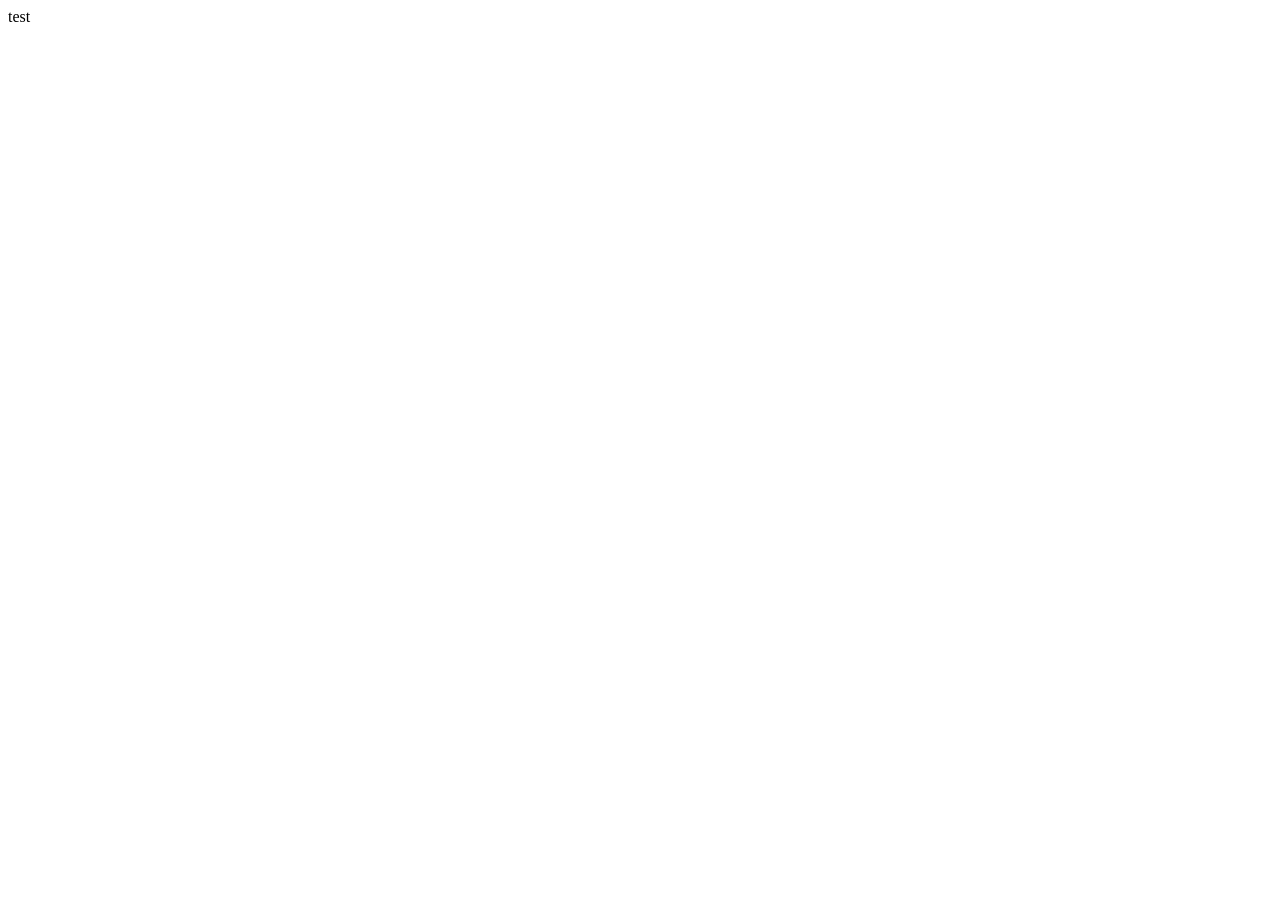
==== Project-manager/project-manager-front/index.html @ 27233b9b "Project-manager - 03.10 v.1" ====
<!DOCTYPE html>
<html lang="en">
<head>
    <meta charset="UTF-8">
    <meta name="viewport" content="width=device-width, initial-scale=1.0">
    <title>Document</title>
</head>
<body>
    <div id="result">
        test
    </div>
    
    <script src="script/script.js"></script>
</body>
</html>
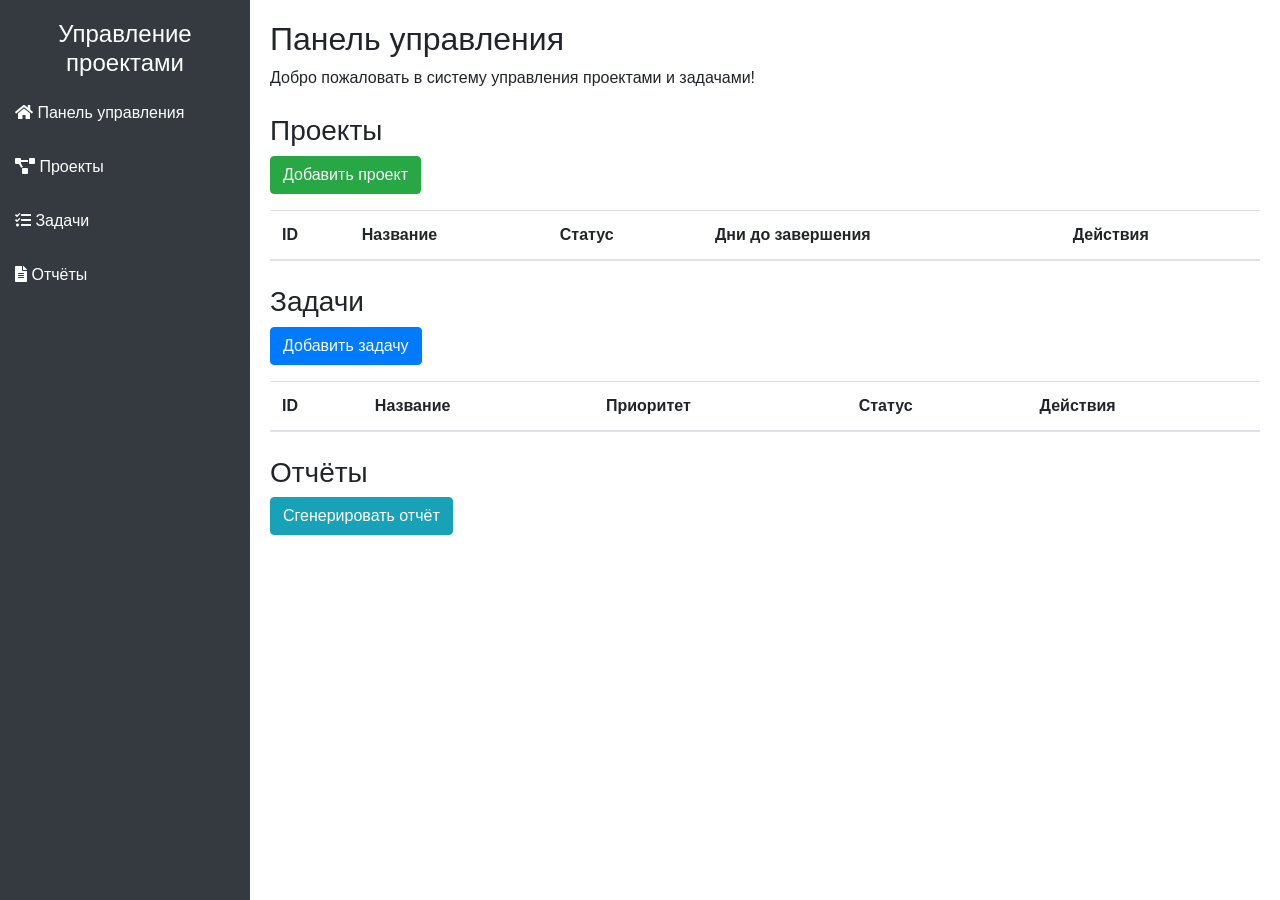
==== commit 0b0fb0b6: "13.10 v.1" ====
--- a/Project-manager/project-manager-front/index.html
+++ b/Project-manager/project-manager-front/index.html
@@ -1,15 +1,155 @@
 <!DOCTYPE html>
-<html lang="en">
+<html lang="ru">
+
 <head>
     <meta charset="UTF-8">
     <meta name="viewport" content="width=device-width, initial-scale=1.0">
-    <title>Document</title>
+    <title>Система управления проектами</title>
+    <link rel="stylesheet" href="style/style.css">
+    <link href="https://stackpath.bootstrapcdn.com/bootstrap/4.5.2/css/bootstrap.min.css" rel="stylesheet">
+    <link href="https://cdnjs.cloudflare.com/ajax/libs/font-awesome/5.15.1/css/all.min.css" rel="stylesheet">
 </head>
+
 <body>
-    <div id="result">
-        test
+
+    <div class="sidebar">
+        <h4 class="text-center">Управление проектами</h4>
+        <a href="#dashboard"><i class="fas fa-home"></i> Панель управления</a>
+        <a href="#projects"><i class="fas fa-project-diagram"></i> Проекты</a>
+        <a href="#tasks"><i class="fas fa-tasks"></i> Задачи</a>
+        <a href="#reports"><i class="fas fa-file-alt"></i> Отчёты</a>
     </div>
-    
+
+    <div class="content">
+        <div id="dashboard">
+            <h2>Панель управления</h2>
+            <p>Добро пожаловать в систему управления проектами и задачами!</p>
+        </div>
+
+        <div id="projects" class="mt-4">
+            <h3>Проекты</h3>
+            <button class="btn btn-success" data-toggle="modal" data-target="#addProjectModal">Добавить проект</button>
+            <table class="table table-striped mt-3">
+                <thead>
+                    <tr>
+                        <th>ID</th>
+                        <th>Название</th>
+                        <th>Статус</th>
+                        <th>Дни до завершения</th>
+                        <th>Действия</th>
+                    </tr>
+                </thead>
+                <tbody id="project-list">
+                    <!-- Динамическое заполнение данных -->
+                </tbody>
+            </table>
+        </div>
+
+        <div id="tasks" class="mt-4">
+            <h3>Задачи</h3>
+            <button class="btn btn-primary" data-toggle="modal" data-target="#addTaskModal">Добавить задачу</button>
+            <table class="table table-striped mt-3">
+                <thead>
+                    <tr>
+                        <th>ID</th>
+                        <th>Название</th>
+                        <th>Приоритет</th>
+                        <th>Статус</th>
+                        <th>Действия</th>
+                    </tr>
+                </thead>
+                <tbody id="task-list">
+                    <!-- Динамическое заполнение данных -->
+                </tbody>
+            </table>
+        </div>
+
+        <div id="reports" class="mt-4">
+            <h3>Отчёты</h3>
+            <button class="btn btn-info">Сгенерировать отчёт</button>
+            <!-- Таблица отчётов -->
+        </div>
+    </div>
+
+    <div class="modal fade" id="addProjectModal" tabindex="-1" role="dialog" aria-labelledby="addProjectModalLabel"
+        aria-hidden="true">
+        <div class="modal-dialog" role="document">
+            <div class="modal-content">
+                <div class="modal-header">
+                    <h5 class="modal-title" id="addProjectModalLabel">Добавить проект</h5>
+                    <button type="button" class="close" data-dismiss="modal" aria-label="Close">
+                        <span aria-hidden="true">&times;</span>
+                    </button>
+                </div>
+                <div class="modal-body">
+                    <form id="projectForm">
+                        <div class="form-group">
+                            <label for="projectName">Название проекта</label>
+                            <input type="text" class="form-control" id="projectName"
+                                placeholder="Введите название проекта">
+                        </div>
+                        <div class="form-group">
+                            <label for="projectDescription">Описание</label>
+                            <textarea class="form-control" id="projectDescription" rows="3"></textarea>
+                        </div>
+                        <div class="form-group">
+                            <label for="projectStart">Дата начала</label>
+                            <input type="date" class="form-control" id="projectStart">
+                        </div>
+                        <div class="form-group">
+                            <label for="projectEnd">Дата окончания</label>
+                            <input type="date" class="form-control" id="projectEnd">
+                        </div>
+                        <button type="submit" class="btn btn-success">Добавить проект</button>
+                    </form>
+                </div>
+            </div>
+        </div>
+    </div>
+
+    <div class="modal fade" id="addTaskModal" tabindex="-1" role="dialog" aria-labelledby="addTaskModalLabel"
+        aria-hidden="true">
+        <div class="modal-dialog" role="document">
+            <div class="modal-content">
+                <div class="modal-header">
+                    <h5 class="modal-title" id="addTaskModalLabel">Добавить задачу</h5>
+                    <button type="button" class="close" data-dismiss="modal" aria-label="Close">
+                        <span aria-hidden="true">&times;</span>
+                    </button>
+                </div>
+                <div class="modal-body">
+                    <form id="taskForm">
+                        <div class="form-group">
+                            <label for="taskName">Название задачи</label>
+                            <input type="text" class="form-control" id="taskName" placeholder="Введите название задачи">
+                        </div>
+                        <div class="form-group">
+                            <label for="taskPriority">Приоритет</label>
+                            <select class="form-control" id="taskPriority">
+                                <option value="low">Низкий</option>
+                                <option value="medium">Средний</option>
+                                <option value="high">Высокий</option>
+                            </select>
+                        </div>
+                        <div class="form-group">
+                            <label for="taskStart">Дата начала</label>
+                            <input type="date" class="form-control" id="taskStart">
+                        </div>
+                        <div class="form-group">
+                            <label for="taskEnd">Дата окончания</label>
+                            <input type="date" class="form-control" id="taskEnd">
+                        </div>
+                        <button type="submit" class="btn btn-primary">Добавить задачу</button>
+                    </form>
+                </div>
+            </div>
+        </div>
+    </div>
+
+    <script src="https://code.jquery.com/jquery-3.5.1.min.js"></script>
+    <script src="https://cdn.jsdelivr.net/npm/bootstrap@4.5.2/dist/js/bootstrap.bundle.min.js"></script>
     <script src="script/script.js"></script>
+
 </body>
+
 </html>
--- a/Project-manager/project-manager-front/style/style.css
+++ b/Project-manager/project-manager-front/style/style.css
@@ -0,0 +1,54 @@
+body {
+    font-family: Arial, sans-serif;
+}
+
+.sidebar {
+    height: 100vh;
+    position: fixed;
+    top: 0;
+    left: 0;
+    width: 250px;
+    background-color: #343a40;
+    color: white;
+    padding-top: 20px;
+}
+
+.sidebar a {
+    color: white;
+    padding: 15px;
+    display: block;
+    text-decoration: none;
+}
+
+.sidebar a:hover {
+    background-color: #495057;
+}
+
+.content {
+    margin-left: 250px;
+    padding: 20px;
+}
+
+.priority-low {
+    color: green;
+}
+
+.priority-medium {
+    color: yellow;
+}
+
+.priority-high {
+    color: red;
+}
+
+@media (max-width: 768px) {
+    .sidebar {
+        width: 100%;
+        height: auto;
+        position: relative;
+    }
+
+    .content {
+        margin-left: 0;
+    }
+}
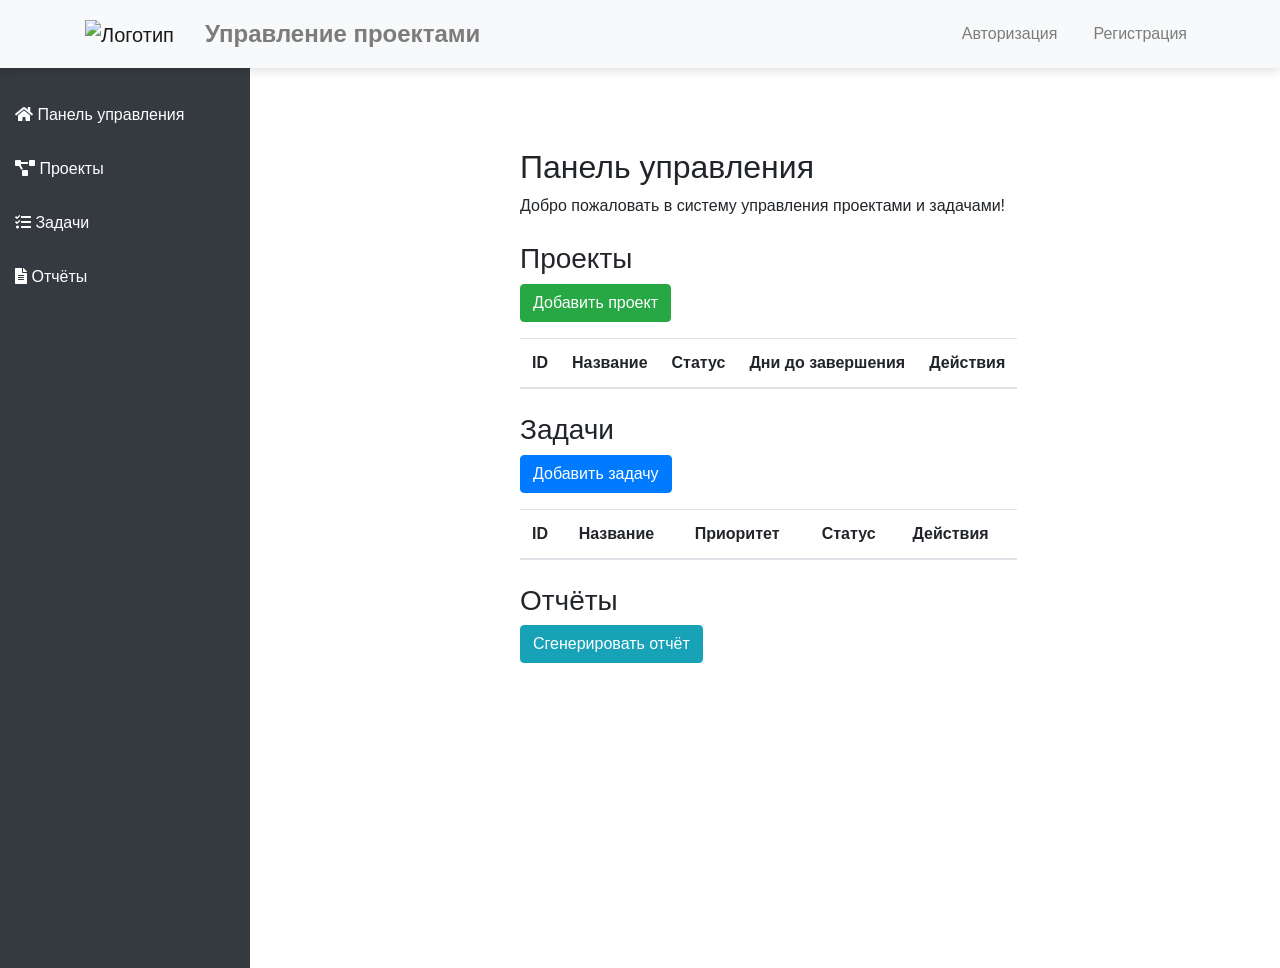
==== commit 0d7d53a8: "13.10 v.2" ====
--- a/Project-manager/project-manager-front/index.html
+++ b/Project-manager/project-manager-front/index.html
@@ -11,65 +11,151 @@
 </head>
 
 <body>
-
-    <div class="sidebar">
-        <h4 class="text-center">Управление проектами</h4>
-        <a href="#dashboard"><i class="fas fa-home"></i> Панель управления</a>
-        <a href="#projects"><i class="fas fa-project-diagram"></i> Проекты</a>
-        <a href="#tasks"><i class="fas fa-tasks"></i> Задачи</a>
-        <a href="#reports"><i class="fas fa-file-alt"></i> Отчёты</a>
-    </div>
-
-    <div class="content">
-        <div id="dashboard">
-            <h2>Панель управления</h2>
-            <p>Добро пожаловать в систему управления проектами и задачами!</p>
-        </div>
-
-        <div id="projects" class="mt-4">
-            <h3>Проекты</h3>
-            <button class="btn btn-success" data-toggle="modal" data-target="#addProjectModal">Добавить проект</button>
-            <table class="table table-striped mt-3">
-                <thead>
-                    <tr>
-                        <th>ID</th>
-                        <th>Название</th>
-                        <th>Статус</th>
-                        <th>Дни до завершения</th>
-                        <th>Действия</th>
-                    </tr>
-                </thead>
-                <tbody id="project-list">
-                    <!-- Динамическое заполнение данных -->
-                </tbody>
-            </table>
-        </div>
-
-        <div id="tasks" class="mt-4">
-            <h3>Задачи</h3>
-            <button class="btn btn-primary" data-toggle="modal" data-target="#addTaskModal">Добавить задачу</button>
-            <table class="table table-striped mt-3">
-                <thead>
-                    <tr>
-                        <th>ID</th>
-                        <th>Название</th>
-                        <th>Приоритет</th>
-                        <th>Статус</th>
-                        <th>Действия</th>
-                    </tr>
-                </thead>
-                <tbody id="task-list">
-                    <!-- Динамическое заполнение данных -->
-                </tbody>
-            </table>
-        </div>
-
-        <div id="reports" class="mt-4">
-            <h3>Отчёты</h3>
-            <button class="btn btn-info">Сгенерировать отчёт</button>
-            <!-- Таблица отчётов -->
-        </div>
-    </div>
+    <!-- Шапка сайта -->
+    <header class="navbar navbar-expand-lg navbar-light bg-light">
+        <div class="container">
+            <!-- Логотип -->
+            <a class="navbar-brand" href="#">
+                <img src="logo.png" alt="Логотип" width="50" height="50">
+            </a>
+            <span class="navbar-text">
+                Управление проектами
+            </span>
+
+            <!-- Регистрация и авторизация -->
+            <div class="ml-auto">
+                <ul class="navbar-nav">
+                    <li class="nav-item">
+                        <a class="nav-link" href="#login">Авторизация</a>
+                    </li>
+                    <li class="nav-item">
+                        <a class="nav-link" href="#register">Регистрация</a>
+                    </li>
+                </ul>
+            </div>
+        </div>
+    </header>
+
+    <!-- Модальное окно для авторизации -->
+    <div class="modal fade" id="loginModal" tabindex="-1" role="dialog" aria-labelledby="loginModalLabel"
+        aria-hidden="true">
+        <div class="modal-dialog" role="document">
+            <div class="modal-content">
+                <div class="modal-header">
+                    <h5 class="modal-title" id="loginModalLabel">Авторизация</h5>
+                    <button type="button" class="close" data-dismiss="modal" aria-label="Close">
+                        <span aria-hidden="true">&times;</span>
+                    </button>
+                </div>
+                <div class="modal-body">
+                    <form id="loginForm">
+                        <div class="form-group">
+                            <label for="loginEmail">Email</label>
+                            <input type="email" class="form-control" id="loginEmail" placeholder="Введите email">
+                        </div>
+                        <div class="form-group">
+                            <label for="loginPassword">Пароль</label>
+                            <input type="password" class="form-control" id="loginPassword" placeholder="Введите пароль">
+                        </div>
+                        <button type="submit" class="btn btn-primary">Войти</button>
+                    </form>
+                </div>
+            </div>
+        </div>
+    </div>
+
+    <!-- Модальное окно для регистрации -->
+    <div class="modal fade" id="registerModal" tabindex="-1" role="dialog" aria-labelledby="registerModalLabel"
+        aria-hidden="true">
+        <div class="modal-dialog" role="document">
+            <div class="modal-content">
+                <div class="modal-header">
+                    <h5 class="modal-title" id="registerModalLabel">Регистрация</h5>
+                    <button type="button" class="close" data-dismiss="modal" aria-label="Close">
+                        <span aria-hidden="true">&times;</span>
+                    </button>
+                </div>
+                <div class="modal-body">
+                    <form id="registerForm">
+                        <div class="form-group">
+                            <label for="registerEmail">Email</label>
+                            <input type="email" class="form-control" id="registerEmail" placeholder="Введите email">
+                        </div>
+                        <div class="form-group">
+                            <label for="registerPassword">Пароль</label>
+                            <input type="password" class="form-control" id="registerPassword"
+                                placeholder="Введите пароль">
+                        </div>
+                        <button type="submit" class="btn btn-success">Зарегистрироваться</button>
+                    </form>
+                </div>
+            </div>
+        </div>
+    </div>
+
+    <div class="all-content">
+        <!-- Sidebar -->
+        <div class="sidebar">
+            <a href="#dashboard"><i class="fas fa-home"></i> Панель управления</a>
+            <a href="#projects"><i class="fas fa-project-diagram"></i> Проекты</a>
+            <a href="#tasks"><i class="fas fa-tasks"></i> Задачи</a>
+            <a href="#reports"><i class="fas fa-file-alt"></i> Отчёты</a>
+        </div>
+
+        <div class="content">
+            <div id="dashboard">
+                <h2>Панель управления</h2>
+                <p>Добро пожаловать в систему управления проектами и задачами!</p>
+            </div>
+
+            <div id="projects" class="mt-4">
+                <h3>Проекты</h3>
+                <button class="btn btn-success" data-toggle="modal" data-target="#addProjectModal">Добавить
+                    проект</button>
+                <table class="table table-striped mt-3">
+                    <thead>
+                        <tr>
+                            <th>ID</th>
+                            <th>Название</th>
+                            <th>Статус</th>
+                            <th>Дни до завершения</th>
+                            <th>Действия</th>
+                        </tr>
+                    </thead>
+                    <tbody id="project-list">
+                        <!-- Динамическое заполнение данных -->
+                    </tbody>
+                </table>
+            </div>
+
+            <div id="tasks" class="mt-4">
+                <h3>Задачи</h3>
+                <button class="btn btn-primary" data-toggle="modal" data-target="#addTaskModal">Добавить задачу</button>
+                <table class="table table-striped mt-3">
+                    <thead>
+                        <tr>
+                            <th>ID</th>
+                            <th>Название</th>
+                            <th>Приоритет</th>
+                            <th>Статус</th>
+                            <th>Действия</th>
+                        </tr>
+                    </thead>
+                    <tbody id="task-list">
+                        <!-- Динамическое заполнение данных -->
+                    </tbody>
+                </table>
+            </div>
+
+            <div id="reports" class="mt-4">
+                <h3>Отчёты</h3>
+                <button class="btn btn-info">Сгенерировать отчёт</button>
+                <!-- Таблица отчётов -->
+            </div>
+        </div>
+    </div>
+    </div>
+
 
     <div class="modal fade" id="addProjectModal" tabindex="-1" role="dialog" aria-labelledby="addProjectModalLabel"
         aria-hidden="true">
@@ -146,6 +232,7 @@
         </div>
     </div>
 
+
     <script src="https://code.jquery.com/jquery-3.5.1.min.js"></script>
     <script src="https://cdn.jsdelivr.net/npm/bootstrap@4.5.2/dist/js/bootstrap.bundle.min.js"></script>
     <script src="script/script.js"></script>
--- a/Project-manager/project-manager-front/style/style.css
+++ b/Project-manager/project-manager-front/style/style.css
@@ -2,10 +2,34 @@
     font-family: Arial, sans-serif;
 }
 
+/* Шапка */
+header {
+    position: fixed;
+    width: 100%;
+    z-index: 1000;
+    box-shadow: 0 4px 8px rgba(0, 0, 0, 0.1);
+}
+
+header .navbar-brand img {
+    vertical-align: middle;
+}
+
+header .navbar-text {
+    font-size: 24px;
+    font-weight: bold;
+    margin-left: 15px;
+}
+
+header .navbar-nav .nav-link {
+    font-size: 16px;
+    margin-left: 20px;
+}
+
+/* Sidebar */
 .sidebar {
     height: 100vh;
-    position: fixed;
-    top: 0;
+    /* position: fixed; */
+    top: 60px; /* Отступ для шапки */
     left: 0;
     width: 250px;
     background-color: #343a40;
@@ -24,31 +48,29 @@
     background-color: #495057;
 }
 
+/* Основной контент */
 .content {
     margin-left: 250px;
     padding: 20px;
+    margin-top: 60px; /* Отступ для шапки */
 }
 
-.priority-low {
-    color: green;
-}
-
-.priority-medium {
-    color: yellow;
-}
-
-.priority-high {
-    color: red;
-}
-
+/* Адаптивность */
 @media (max-width: 768px) {
     .sidebar {
         width: 100%;
         height: auto;
         position: relative;
+        top: 0;
     }
 
     .content {
         margin-left: 0;
+        margin-top: 60px; /* Отступ для шапки */
     }
+}
+
+.all-content{
+    display: flex;
+    
 }
